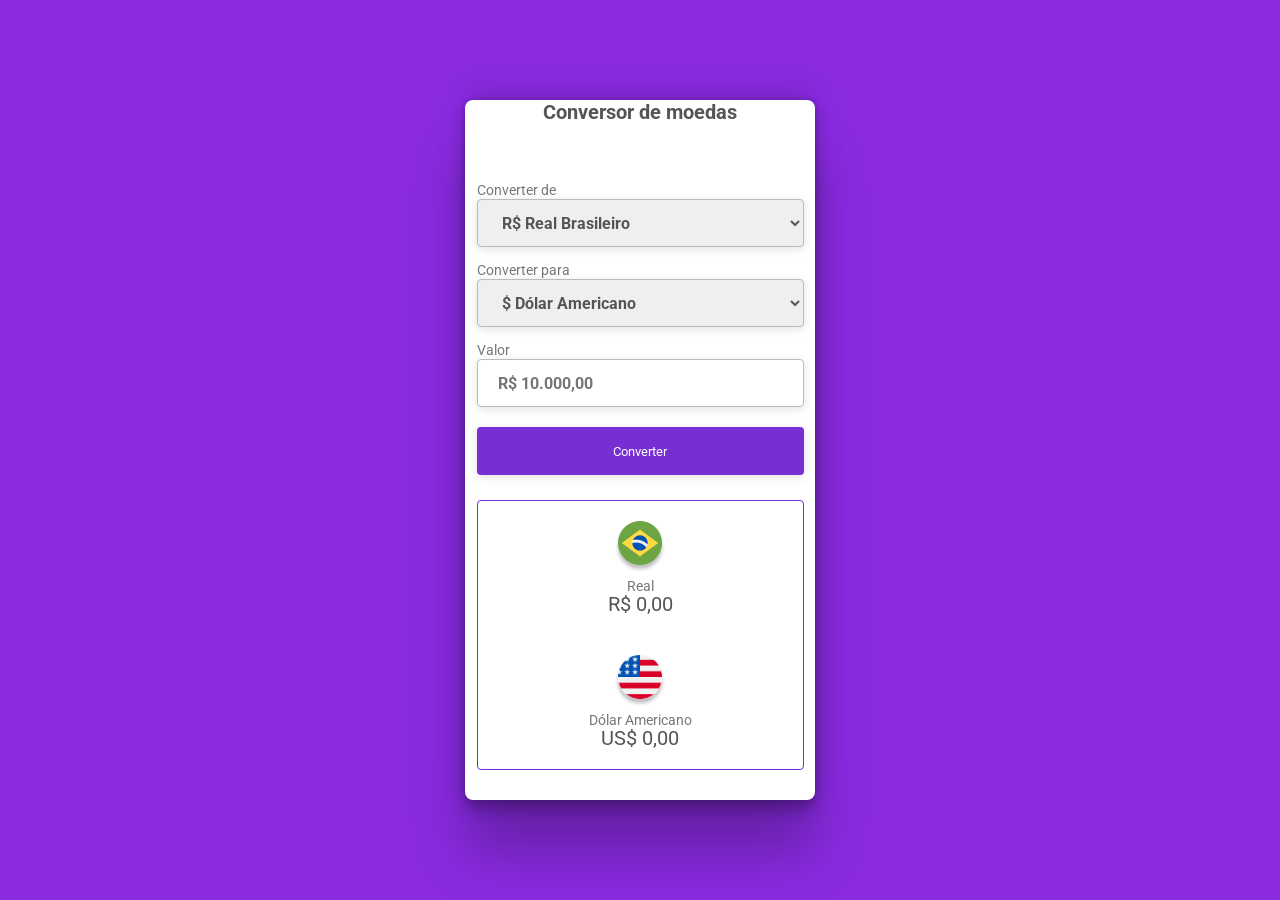
==== Web/Conversor/index.html @ da927c02 "Atividades JS" ====
<!DOCTYPE html>
<html lang="pt_BR">
<head>
    <meta charset="UTF-8">
    <meta name="viewport" content="width=device-width, initial-scale=1.0">
    <title>Conversor de moeda</title>
    <link rel="stylesheet" href="styles.css">
</head>
<body>
    <main class="container">
        <div class="container-conversor">
            <div class="title">
                <h1>Conversor de moedas</h1>
            </div>
            <div class="moeda-reais">
                <label>Converter de </label>
                <select>
                    <option value="Reais">R$ Real Brasileiro</option>
                </select>
            </div>
            <div class="moeda-conversao">
                <label>Converter para</label>
                <select>
                    <option value="Dolar">$ Dólar Americano</option>
                    <option value="Euro">€ Euro</option>
                    <option value="Libra">£ Libra</option>
                    <option value="Bitcoin">₿ Bitcoin</option>
                </select>
            </div>
            <div class="converter">
                <label>Valor</label>
                <input type="number" placeholder="R$ 10.000,00">
                <button>Converter</button>
            </div>
            <div class="resultado-conversao">
                <div class="real">
                    <img src="brasil.png" alt="imagem">
                    <h1>Real</h1>
                    <p>R$ 0,00</p>
                </div>
                <div class="convertido">
                    <img src="eua.png" alt="imagem">
                    <h1>Dólar Americano</h1>
                    <p>US$ 0,00</p>
                </div>
            </div>
        </div>
    </main>
<script src="script.js"></script>
</body>
</html>
---- Web/Conversor/styles.css ----
@import url('https://fonts.googleapis.com/css2?family=Roboto:ital,wght@0,100..900;1,100..900&display=swap');

* {
    margin: 0;
    padding: 0;
    box-sizing: border-box;
    font-family: "Roboto", sans-serif;
}


.container {
    width: 100vw;
    height: 100vh;
    background-color: blueviolet;
    display: flex;
    justify-content: center;
    align-items: center;
}

.container-conversor {
    display: flex;
    flex-direction: column;
    align-items: center;
    position: relative;
    width: 350px;
    height: 700px;
    background-color: #ffffff;
    border-radius: 8px;
    box-shadow: rgba(0, 0, 0, 0.25) 0px 54px 55px, rgba(0, 0, 0, 0.12) 0px -12px 30px, rgba(0, 0, 0, 0.12) 0px 4px 6px, rgba(0, 0, 0, 0.17) 0px 12px 13px, rgba(0, 0, 0, 0.09) 0px -3px 5px;

}

.title h1 {
    font-size: 20px;
    font-weight: 700;
    text-align: center;
    color: #555555;
}

.moeda-reais, .moeda-conversao, .title{
    width: 327px;
    height: 80px;
}

.moeda-reais label, .moeda-conversao label, .converter label {
    font-size: 14px;
    list-style: 18px;
    font-weight: 400;
    color: #777777;
}

.moeda-reais select, .moeda-conversao select , .converter input {
    width: 327px;
    height: 48px;
    border: 1px solid #BBBBBB;
    border-radius: 4px;
    font-size: 16px;
    line-height: 18px;
    font-weight: 700;
    color: #555555;
    padding-left: 20px;
    box-shadow: rgba(99, 99, 99, 0.2) 0px 2px 8px 0px;    
}


.converter {
    width: 327px;
    height: 160px;
}

.converter button {
    width: 327px;
    height: 48px;
    background-color: #772FD3;
    color: #ffffff;
    border: none;
    margin: 20px 0px 0px 0px;
    border-radius: 4px;
    box-shadow: rgba(99, 99, 99, 0.2) 0px 2px 8px 0px;    
}

.converter button:hover {
    opacity: 0.8;
}

.converter button:active {
    opacity: 0.6;
    width: 326px;
    height: 47px;
}

.resultado-conversao {
    width: 327px;
    height: 270px;
    display: flex;
    flex-direction: column;
    border: 1px solid #772FD3;
    border-radius: 4px;
}

.real, .convertido {
    width: 100%;
    height: 100%;
    padding: 20px;
    text-align: center; 
}

.real h1, .convertido h1 {
    font-size: 14px;
    line-height: 18px;
    font-weight: 400;
    color: #777777;
}

.real p, .convertido p {
    font-size: 20px;
    line-height: 18px;
    font-weight: 400;
    color: #555555;
}
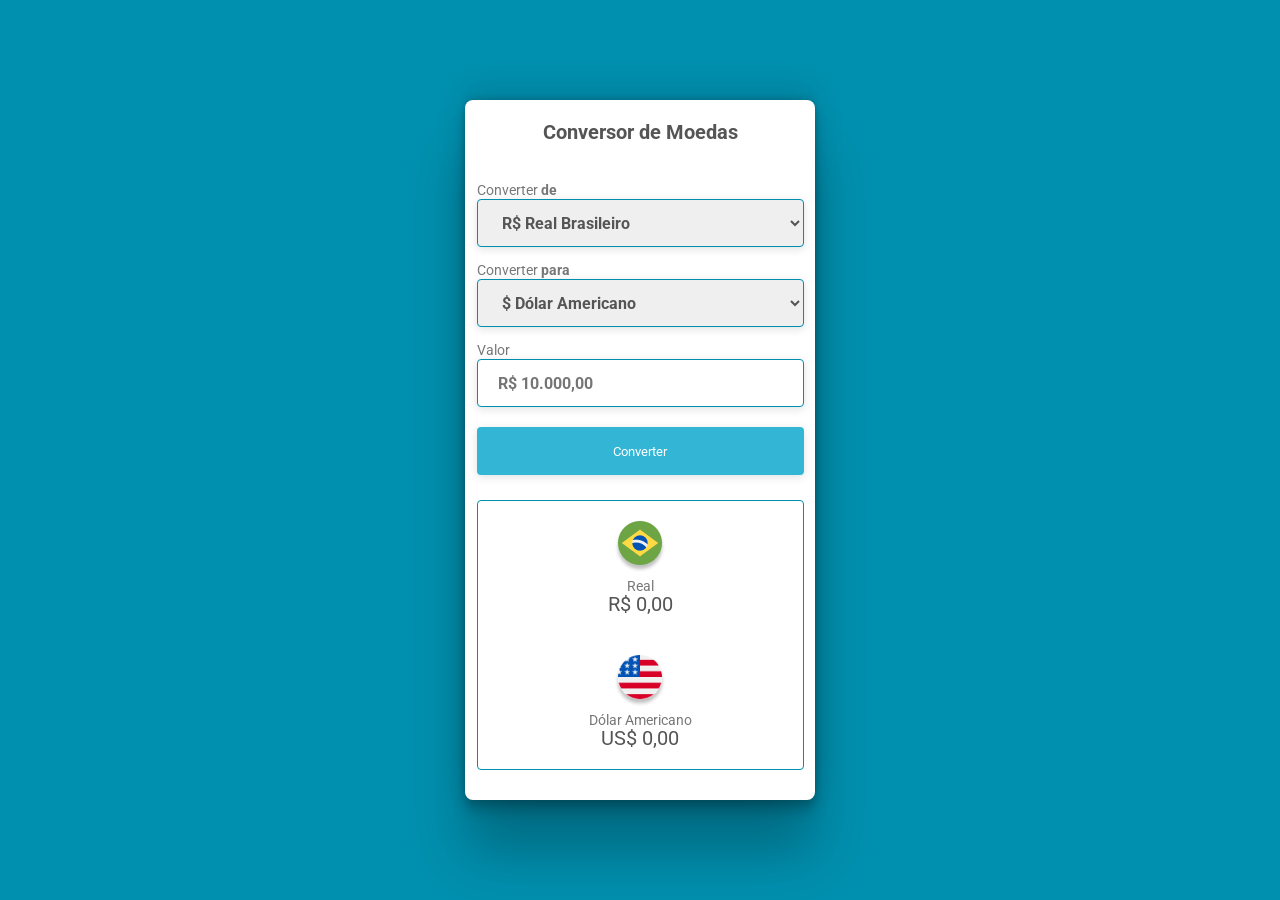
==== commit 2d2a4ad9: "Ajustes" ====
--- a/Web/Conversor/index.html
+++ b/Web/Conversor/index.html
@@ -10,16 +10,16 @@
     <main class="container">
         <div class="container-conversor">
             <div class="title">
-                <h1>Conversor de moedas</h1>
+                <h1>Conversor de Moedas</h1>
             </div>
             <div class="moeda-reais">
-                <label>Converter de </label>
+                <label>Converter <b>de</b></label>
                 <select>
                     <option value="Reais">R$ Real Brasileiro</option>
                 </select>
             </div>
             <div class="moeda-conversao">
-                <label>Converter para</label>
+                <label>Converter <b>para</b></label>
                 <select>
                     <option value="Dolar">$ Dólar Americano</option>
                     <option value="Euro">€ Euro</option>
@@ -34,12 +34,12 @@
             </div>
             <div class="resultado-conversao">
                 <div class="real">
-                    <img src="brasil.png" alt="imagem">
+                    <img src="img/brasil.png" alt="imagem">
                     <h1>Real</h1>
                     <p>R$ 0,00</p>
                 </div>
                 <div class="convertido">
-                    <img src="eua.png" alt="imagem">
+                    <img src="img/eua.png" alt="imagem">
                     <h1>Dólar Americano</h1>
                     <p>US$ 0,00</p>
                 </div>
--- a/Web/Conversor/styles.css
+++ b/Web/Conversor/styles.css
@@ -11,7 +11,7 @@
 .container {
     width: 100vw;
     height: 100vh;
-    background-color: blueviolet;
+    background-color:#0090af;
     display: flex;
     justify-content: center;
     align-items: center;
@@ -35,6 +35,7 @@
     font-weight: 700;
     text-align: center;
     color: #555555;
+    padding: 20px;
 }
 
 .moeda-reais, .moeda-conversao, .title{
@@ -52,7 +53,8 @@
 .moeda-reais select, .moeda-conversao select , .converter input {
     width: 327px;
     height: 48px;
-    border: 1px solid #BBBBBB;
+    border: 1px solid #0090af;
+    outline: none;
     border-radius: 4px;
     font-size: 16px;
     line-height: 18px;
@@ -60,6 +62,11 @@
     color: #555555;
     padding-left: 20px;
     box-shadow: rgba(99, 99, 99, 0.2) 0px 2px 8px 0px;    
+}
+
+.moeda-reais select:focus, .moeda-conversao select:focus , .converter input:focus {
+    border: 2px solid #555555;
+
 }
 
 
@@ -71,7 +78,7 @@
 .converter button {
     width: 327px;
     height: 48px;
-    background-color: #772FD3;
+    background-color:#33b5d5;
     color: #ffffff;
     border: none;
     margin: 20px 0px 0px 0px;
@@ -94,7 +101,7 @@
     height: 270px;
     display: flex;
     flex-direction: column;
-    border: 1px solid #772FD3;
+    border: 1px solid #0090af;
     border-radius: 4px;
 }
 
